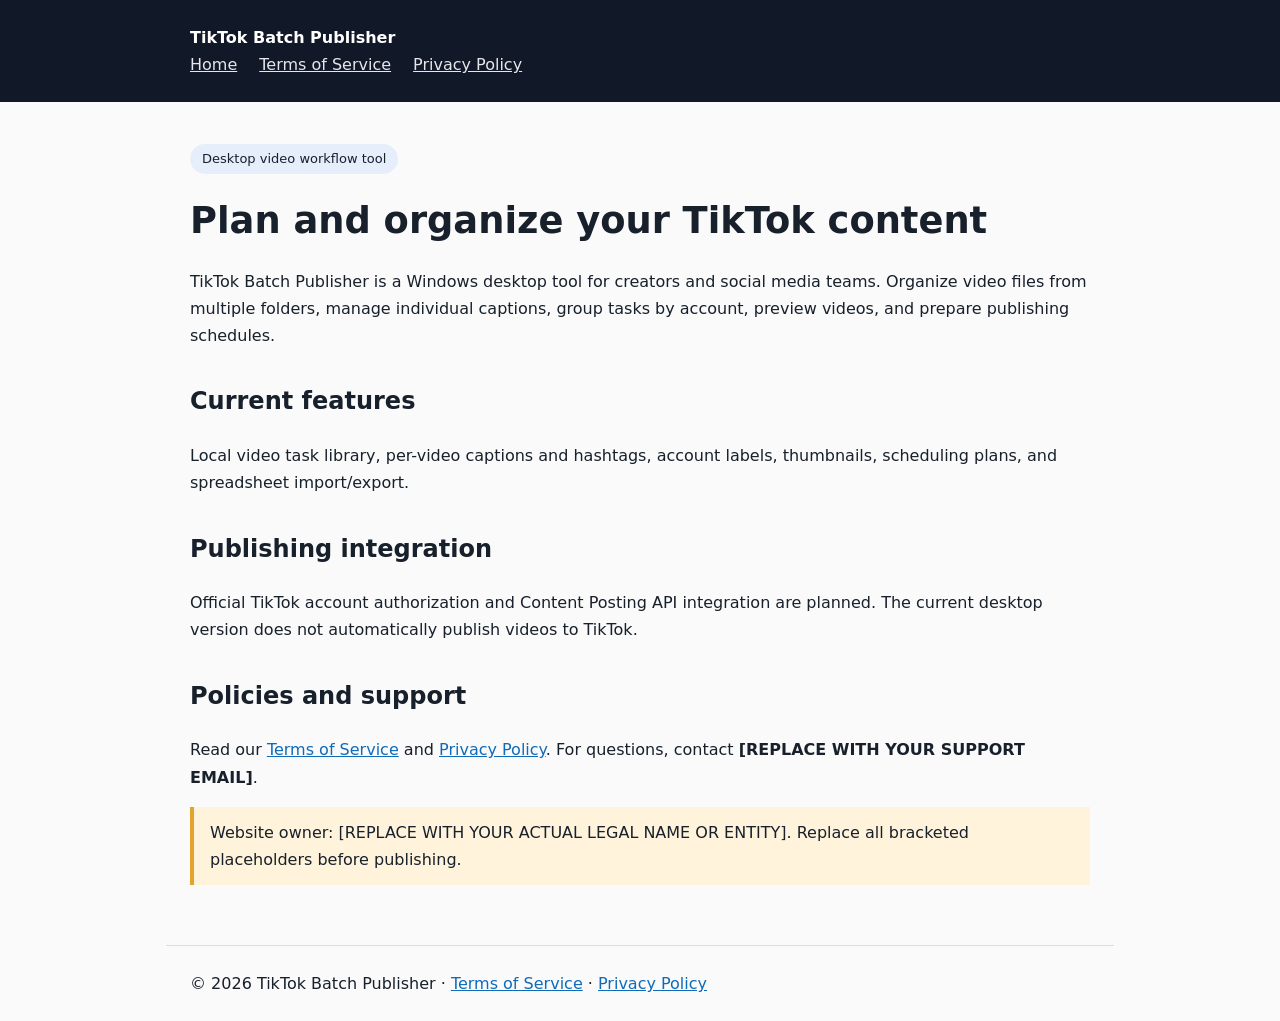
==== index.html @ 2f909f72 "Add files via upload" ====
<!doctype html><html lang="en"><head><meta charset="utf-8"><meta name="viewport" content="width=device-width,initial-scale=1"><title>Home | TikTok Batch Publisher</title><link rel="stylesheet" href="style.css"></head><body><header><strong>TikTok Batch Publisher</strong><nav><a href="index.html">Home</a><a href="terms/">Terms of Service</a><a href="privacy/">Privacy Policy</a></nav></header><main><span class="pill">Desktop video workflow tool</span><h1>Plan and organize your TikTok content</h1><p>TikTok Batch Publisher is a Windows desktop tool for creators and social media teams. Organize video files from multiple folders, manage individual captions, group tasks by account, preview videos, and prepare publishing schedules.</p><h2>Current features</h2><p>Local video task library, per-video captions and hashtags, account labels, thumbnails, scheduling plans, and spreadsheet import/export.</p><h2>Publishing integration</h2><p>Official TikTok account authorization and Content Posting API integration are planned. The current desktop version does not automatically publish videos to TikTok.</p><h2>Policies and support</h2><p>Read our <a href="terms/">Terms of Service</a> and <a href="privacy/">Privacy Policy</a>. For questions, contact <strong>[REPLACE WITH YOUR SUPPORT EMAIL]</strong>.</p><p class="note">Website owner: [REPLACE WITH YOUR ACTUAL LEGAL NAME OR ENTITY]. Replace all bracketed placeholders before publishing.</p></main><footer>© 2026 TikTok Batch Publisher · <a href="terms/">Terms of Service</a> · <a href="privacy/">Privacy Policy</a></footer></body></html>
---- style.css ----
body{font-family:system-ui,-apple-system,Segoe UI,Arial,sans-serif;background:#fafafa;color:#17202b;margin:0;line-height:1.7}header{background:#111827;color:white;padding:24px max(24px,calc((100vw - 900px)/2))}nav a{color:#e5e7eb;margin-right:22px}main{max-width:900px;margin:42px auto;padding:0 24px}h1{font-size:2.3rem;line-height:1.2}h2{margin-top:32px}a{color:#0f6bba}footer{border-top:1px solid #ddd;max-width:900px;margin:60px auto 0;padding:24px} .note{background:#fff3db;border-left:4px solid #e3a42e;padding:12px 16px} .pill{display:inline-block;background:#e6eefb;border-radius:16px;padding:4px 12px;font-size:13px}
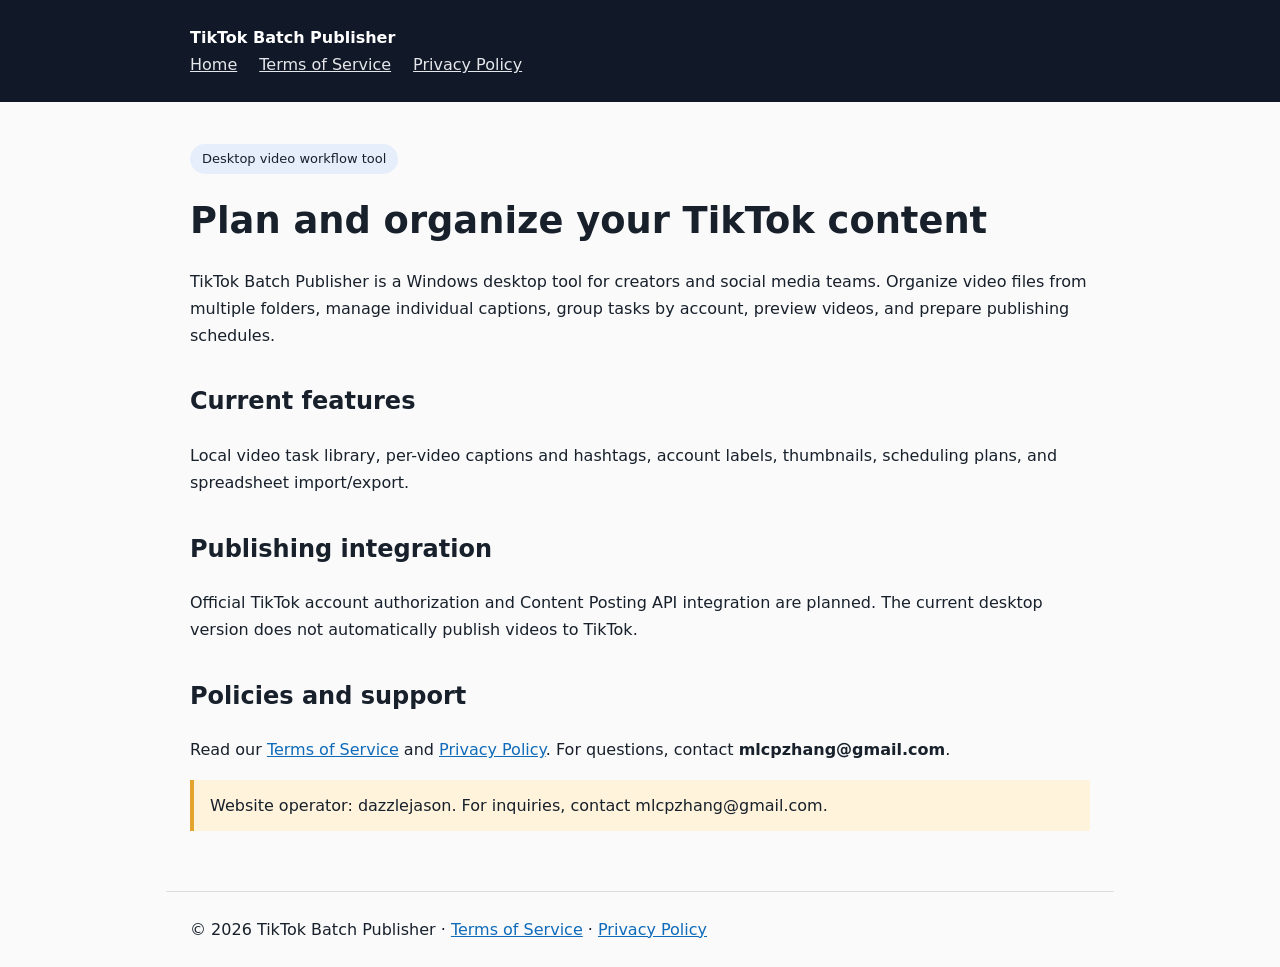
==== commit f75a02b1: "Add files via upload" ====
--- a/index.html
+++ b/index.html
@@ -1 +1 @@
-<!doctype html><html lang="en"><head><meta charset="utf-8"><meta name="viewport" content="width=device-width,initial-scale=1"><title>Home | TikTok Batch Publisher</title><link rel="stylesheet" href="style.css"></head><body><header><strong>TikTok Batch Publisher</strong><nav><a href="index.html">Home</a><a href="terms/">Terms of Service</a><a href="privacy/">Privacy Policy</a></nav></header><main><span class="pill">Desktop video workflow tool</span><h1>Plan and organize your TikTok content</h1><p>TikTok Batch Publisher is a Windows desktop tool for creators and social media teams. Organize video files from multiple folders, manage individual captions, group tasks by account, preview videos, and prepare publishing schedules.</p><h2>Current features</h2><p>Local video task library, per-video captions and hashtags, account labels, thumbnails, scheduling plans, and spreadsheet import/export.</p><h2>Publishing integration</h2><p>Official TikTok account authorization and Content Posting API integration are planned. The current desktop version does not automatically publish videos to TikTok.</p><h2>Policies and support</h2><p>Read our <a href="terms/">Terms of Service</a> and <a href="privacy/">Privacy Policy</a>. For questions, contact <strong>[REPLACE WITH YOUR SUPPORT EMAIL]</strong>.</p><p class="note">Website owner: [REPLACE WITH YOUR ACTUAL LEGAL NAME OR ENTITY]. Replace all bracketed placeholders before publishing.</p></main><footer>© 2026 TikTok Batch Publisher · <a href="terms/">Terms of Service</a> · <a href="privacy/">Privacy Policy</a></footer></body></html>+<!doctype html><html lang="en"><head><meta charset="utf-8"><meta name="viewport" content="width=device-width,initial-scale=1"><title>Home | TikTok Batch Publisher</title><link rel="stylesheet" href="style.css"></head><body><header><strong>TikTok Batch Publisher</strong><nav><a href="index.html">Home</a><a href="terms/">Terms of Service</a><a href="privacy/">Privacy Policy</a></nav></header><main><span class="pill">Desktop video workflow tool</span><h1>Plan and organize your TikTok content</h1><p>TikTok Batch Publisher is a Windows desktop tool for creators and social media teams. Organize video files from multiple folders, manage individual captions, group tasks by account, preview videos, and prepare publishing schedules.</p><h2>Current features</h2><p>Local video task library, per-video captions and hashtags, account labels, thumbnails, scheduling plans, and spreadsheet import/export.</p><h2>Publishing integration</h2><p>Official TikTok account authorization and Content Posting API integration are planned. The current desktop version does not automatically publish videos to TikTok.</p><h2>Policies and support</h2><p>Read our <a href="terms/">Terms of Service</a> and <a href="privacy/">Privacy Policy</a>. For questions, contact <strong>mlcpzhang@gmail.com</strong>.</p><p class="note">Website operator: dazzlejason. For inquiries, contact mlcpzhang@gmail.com.</p></main><footer>© 2026 TikTok Batch Publisher · <a href="terms/">Terms of Service</a> · <a href="privacy/">Privacy Policy</a></footer></body></html>
